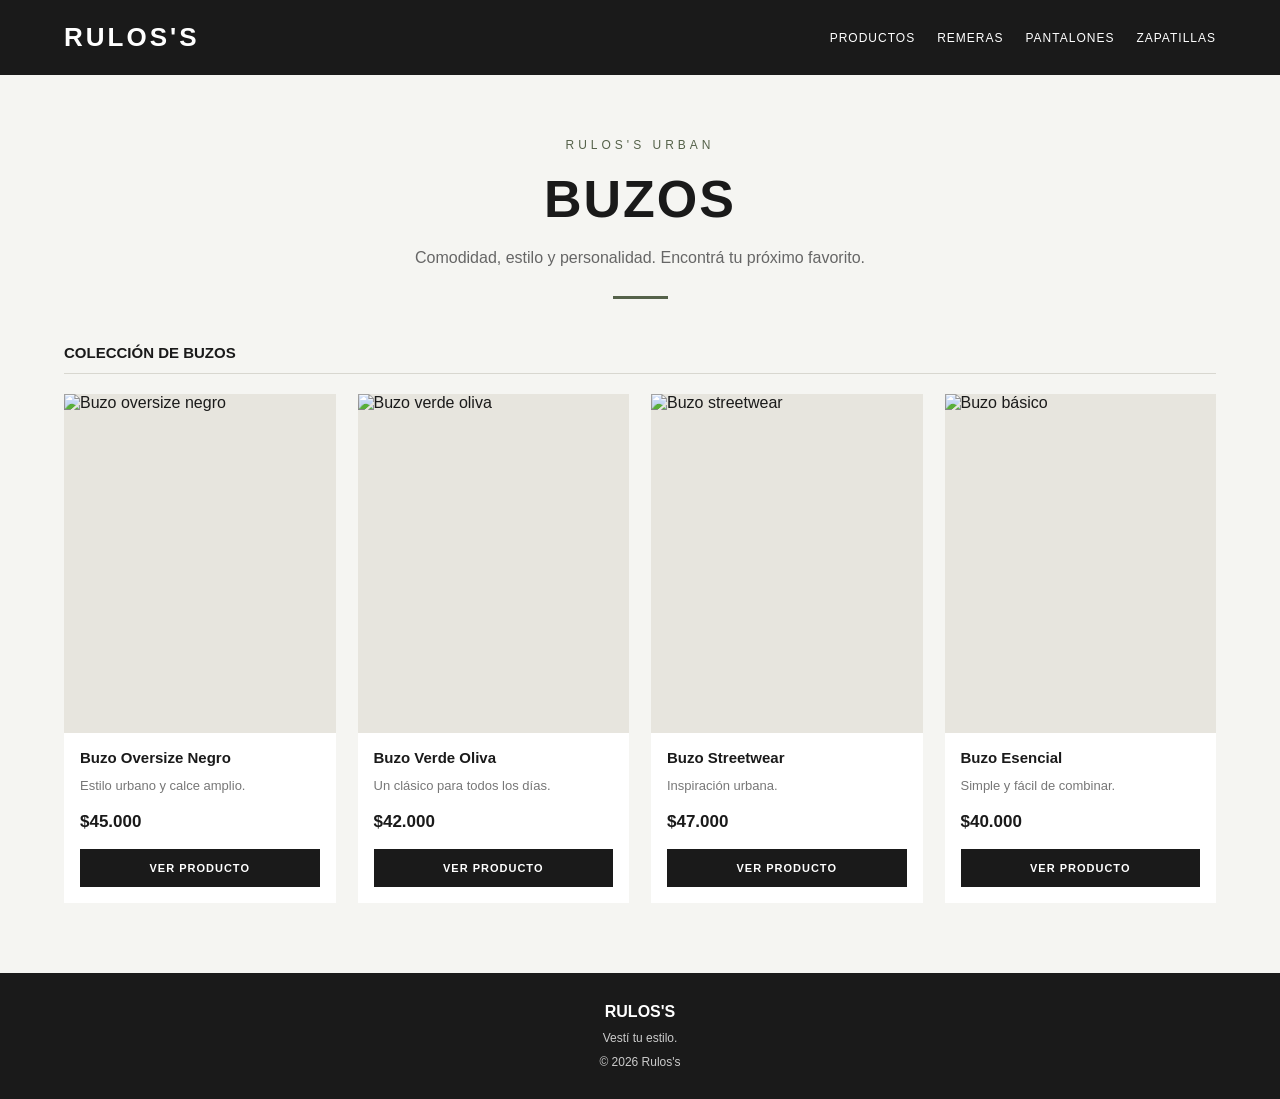
==== buzos.html @ bc93fe88 "pagina buzos" ====
<!DOCTYPE html>
<html lang="es">
<head>
    <meta charset="UTF-8">
    <meta name="viewport" content="width=device-width, initial-scale=1.0">

    <title>Rulos's | Buzos</title>

    <link rel="stylesheet" href="css/catalogos.css">
</head>

<body>

    <header>
        <a href="index.html" class="logo">RULOS'S</a>

        <nav>
            <a href="productos.html">PRODUCTOS</a>
            <a href="remeras.html">REMERAS</a>
            <a href="pantalones.html">PANTALONES</a>
            <a href="zapatillas.html">ZAPATILLAS</a>
        </nav>
    </header>

    <section class="portada">
        <span>RULOS'S URBAN</span>

        <h1>BUZOS</h1>

        <p>
            Comodidad, estilo y personalidad.
            Encontrá tu próximo favorito.
        </p>

        <div class="linea"></div>
    </section>

    <main class="catalogo">

        <h2>COLECCIÓN DE BUZOS</h2>

        <section class="productos">

            <article class="producto">
                <img src="img/buzo1.jpg" alt="Buzo oversize negro">

                <div class="info">
                    <h3>Buzo Oversize Negro</h3>
                    <p>Estilo urbano y calce amplio.</p>
                    <p class="precio">$45.000</p>
                    <a href="buzo1.html" class="boton">
                        VER PRODUCTO
                    </a>
                </div>
            </article>

            <article class="producto">
                <img src="img/buzo2.jpg" alt="Buzo verde oliva">

                <div class="info">
                    <h3>Buzo Verde Oliva</h3>
                    <p>Un clásico para todos los días.</p>
                    <p class="precio">$42.000</p>
                    <a href="buzo2.html" class="boton">
                        VER PRODUCTO
                    </a>
                </div>
            </article>

            <article class="producto">
                <img src="img/buzo3.jpg" alt="Buzo streetwear">

                <div class="info">
                    <h3>Buzo Streetwear</h3>
                    <p>Inspiración urbana.</p>
                    <p class="precio">$47.000</p>
                    <a href="buzo3.html" class="boton">
                        VER PRODUCTO
                    </a>
                </div>
            </article>

            <article class="producto">
                <img src="img/buzo4.jpg" alt="Buzo básico">

                <div class="info">
                    <h3>Buzo Esencial</h3>
                    <p>Simple y fácil de combinar.</p>
                    <p class="precio">$40.000</p>
                    <a href="buzo4.html" class="boton">
                        VER PRODUCTO
                    </a>
                </div>
            </article>

        </section>
    </main>

    <footer>
        <strong>RULOS'S</strong>
        <p>Vestí tu estilo.</p>
        <p>© 2026 Rulos's</p>
    </footer>

</body>
</html>
---- css/catalogos.css ----
:root {
    --negro: #1A1A1A;
    --crema: #F5F5F2;
    --oliva: #55624A;
    --gris: #8E8B83;
}

* {
    margin: 0;
    padding: 0;
    box-sizing: border-box;
}

body {
    font-family: Arial, Helvetica, sans-serif;
    background: var(--crema);
    color: var(--negro);
}

a {
    text-decoration: none;
    color: inherit;
}

header {
    background: var(--negro);
    color: white;
    padding: 22px 5%;
    display: flex;
    justify-content: space-between;
    align-items: center;
    gap: 20px;
    flex-wrap: wrap;
}

.logo {
    font-size: 26px;
    font-weight: bold;
    letter-spacing: 3px;
}

nav {
    display: flex;
    gap: 22px;
    flex-wrap: wrap;
}

nav a {
    font-size: 12px;
    letter-spacing: 1px;
}

nav a:hover {
    color: #B9C3AC;
}

.portada {
    text-align: center;
    padding: 60px 20px 45px;
}

.portada span {
    color: var(--oliva);
    letter-spacing: 4px;
    font-size: 12px;
}

.portada h1 {
    font-size: clamp(32px, 5vw, 52px);
    margin: 16px 0;
    letter-spacing: 2px;
}

.portada p {
    color: #666;
    line-height: 1.6;
}

.linea {
    width: 55px;
    height: 3px;
    background: var(--oliva);
    margin: 25px auto 0;
}

.catalogo {
    padding: 0 5% 70px;
}

.catalogo h2 {
    font-size: 15px;
    margin-bottom: 20px;
    padding-bottom: 12px;
    border-bottom: 1px solid #D8D7D0;
}

.productos {
    display: grid;
    grid-template-columns: repeat(4, minmax(0, 1fr));
    gap: 22px;
}

.producto {
    background: white;
    transition: transform 0.25s;
}

.producto:hover {
    transform: translateY(-5px);
}

.producto img {
    display: block;
    width: 100%;
    aspect-ratio: 4 / 5;
    object-fit: cover;
    background: #E7E5DE;
}

.info {
    padding: 16px;
}

.info h3 {
    font-size: 15px;
    margin-bottom: 10px;
}

.info p {
    color: #777;
    font-size: 13px;
    line-height: 1.5;
}

.precio {
    color: var(--negro) !important;
    font-size: 17px !important;
    font-weight: bold;
    margin: 14px 0;
}

.boton {
    display: block;
    text-align: center;
    padding: 13px;
    background: var(--negro);
    color: white;
    font-size: 11px;
    font-weight: bold;
    letter-spacing: 1px;
}

.boton:hover {
    background: var(--oliva);
}

footer {
    background: var(--negro);
    color: white;
    text-align: center;
    padding: 30px 15px;
}

footer p {
    margin-top: 10px;
    font-size: 12px;
    color: #ccc;
}

@media (max-width: 900px) {
    .productos {
        grid-template-columns: repeat(2, minmax(0, 1fr));
        gap: 15px;
    }
}

@media (max-width: 480px) {
    header {
        flex-direction: column;
        align-items: flex-start;
    }

    nav {
        gap: 12px;
    }

    .catalogo {
        padding: 0 4% 45px;
    }

    .productos {
        gap: 10px;
    }

    .info {
        padding: 10px;
    }

    .info h3 {
        font-size: 13px;
    }

    .info p {
        font-size: 11px;
    }
}
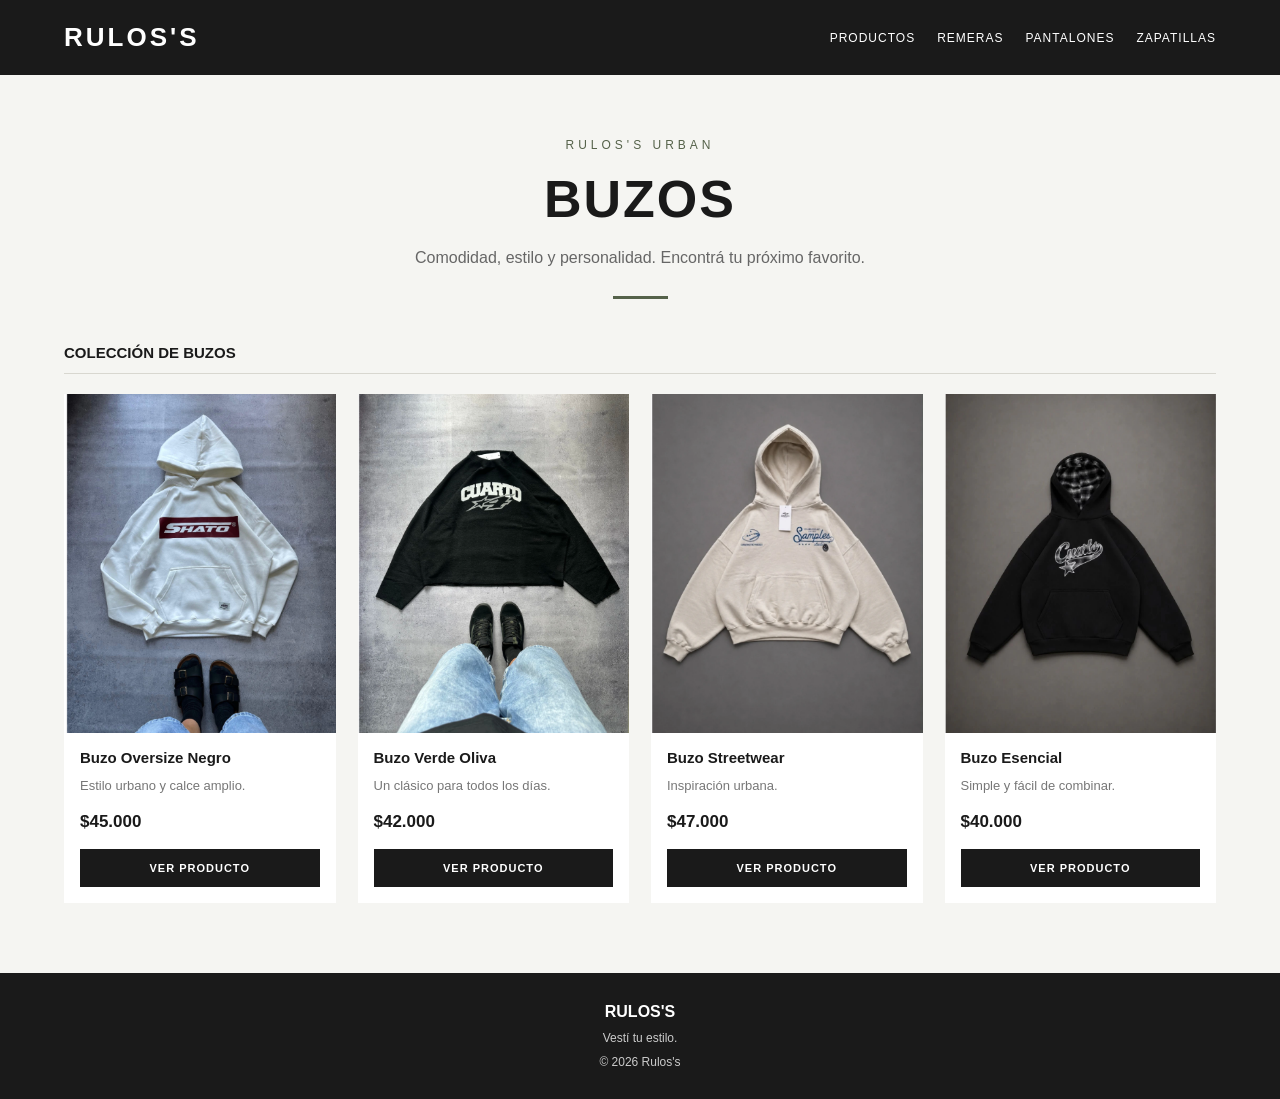
==== commit 65846098: "paginas de ropa" ====
--- a/buzos.html
+++ b/buzos.html
@@ -43,7 +43,7 @@
         <section class="productos">
 
             <article class="producto">
-                <img src="img/buzo1.jpg" alt="Buzo oversize negro">
+                <img src="img/Screenshot_5.png" alt="Buzo oversize negro">
 
                 <div class="info">
                     <h3>Buzo Oversize Negro</h3>
@@ -56,7 +56,7 @@
             </article>
 
             <article class="producto">
-                <img src="img/buzo2.jpg" alt="Buzo verde oliva">
+                <img src="img/buzo1.png" alt="Buzo verde oliva">
 
                 <div class="info">
                     <h3>Buzo Verde Oliva</h3>
@@ -69,7 +69,7 @@
             </article>
 
             <article class="producto">
-                <img src="img/buzo3.jpg" alt="Buzo streetwear">
+                <img src="img/buzo2.png" alt="Buzo streetwear">
 
                 <div class="info">
                     <h3>Buzo Streetwear</h3>
@@ -82,7 +82,7 @@
             </article>
 
             <article class="producto">
-                <img src="img/buzo4.jpg" alt="Buzo básico">
+                <img src="img/buzo4.png" alt="Buzo básico">
 
                 <div class="info">
                     <h3>Buzo Esencial</h3>
